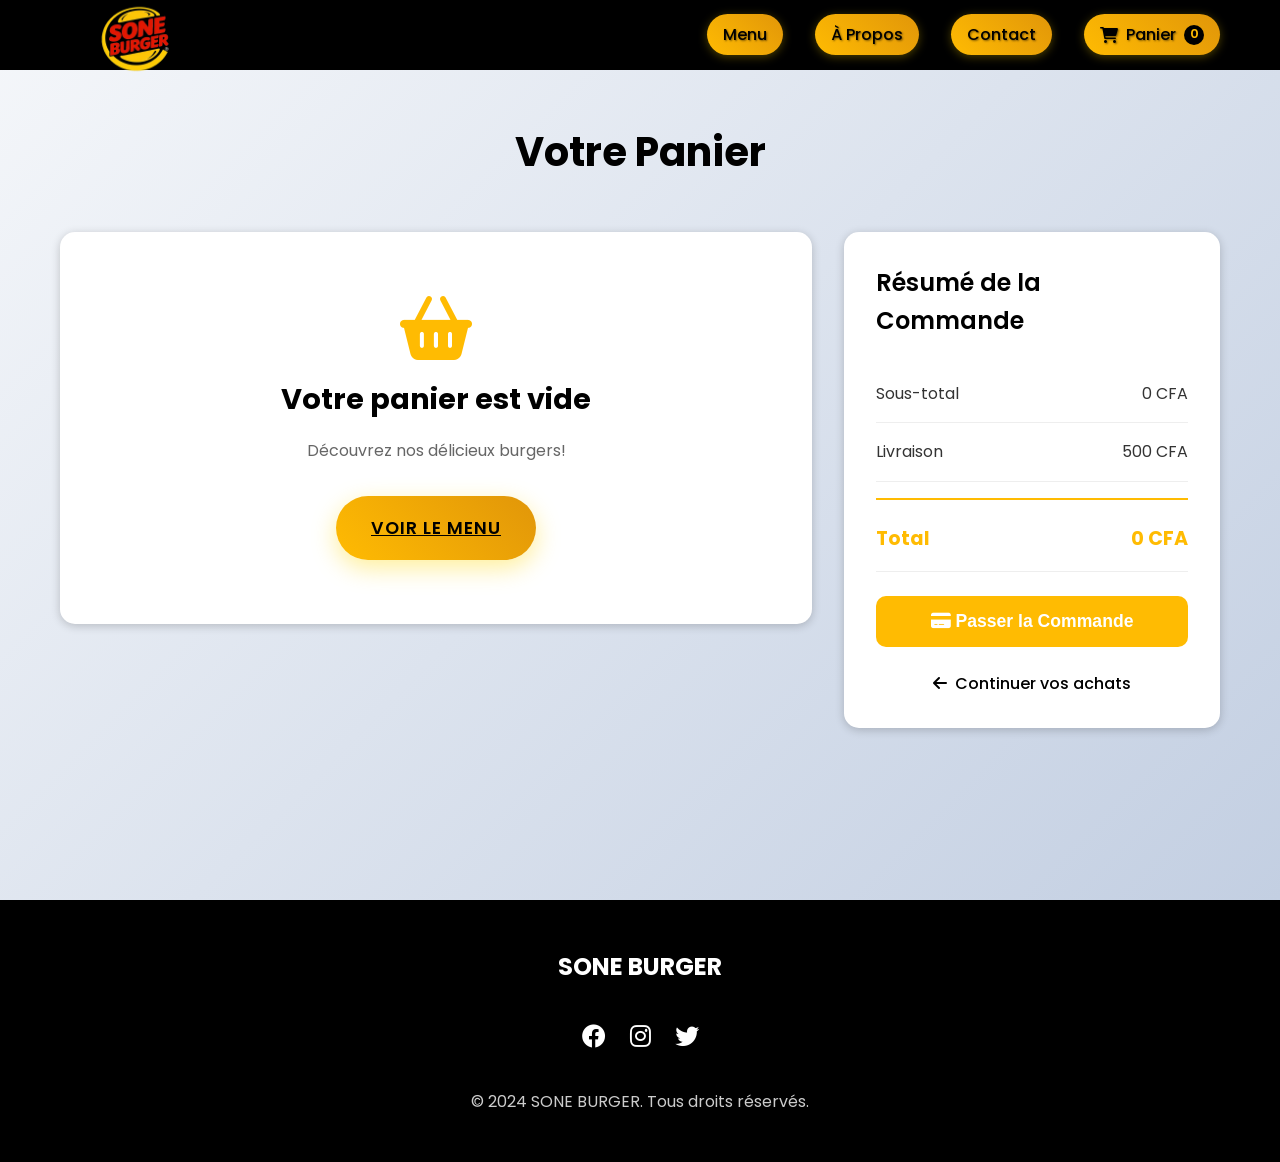
==== panier.html @ 5153b82e "mon premier commit" ====
<!DOCTYPE html>
<html lang="fr">
<head>
    <meta charset="UTF-8">
    <meta name="viewport" content="width=device-width, initial-scale=1.0">
    <title>Panier - SONE BURGER</title>
    <link rel="shortcut icon" href="./images/icone.png" type="image/x-icon">
    <link rel="stylesheet" href="styles.css">
    <link href="https://fonts.googleapis.com/css2?family=Poppins:wght@300;400;500;600;700&display=swap" rel="stylesheet">
    <link rel="stylesheet" href="https://cdnjs.cloudflare.com/ajax/libs/font-awesome/6.0.0/css/all.min.css">
    <style>
        body {
            background: #ffbb02 !important;
        }
        #navbar{
            background:#000;
        }
        .navbar {
            height: 70px;
            padding: 0 !important;
        }
        .nav-container {
            display: flex;
            justify-content: space-between;
            align-items: center;
            height: 100%;
            max-width: 1200px;
            margin: 0 auto;
            padding: 0 20px;
        }
        .logo img {
            height: 100px;
            width: auto;
            margin-top: 25px;
            transition: transform 0.3s ease;
            position: relative;
            z-index: 1001;
        }
        /* Style pour le bouton burger */
        .hamburger {
            display: none;
            flex-direction: column;
            cursor: pointer;
            gap: 6px;
            z-index: 1100;
        }
        .hamburger span {
            width: 30px;
            height: 3px;
            background: #fff;
            transition: all 0.3s ease;
        }
        @media (max-width: 768px) {
            .hamburger {
                display: flex;
            }
        }
    </style>
</head>
<body>
    <!-- Navigation -->
    <nav class="navbar" id="navbar">
        <div class="nav-container">
            <div class="logo">
               <a href="index.html"><img src="./images/icone.png" alt=""></a> 
            </div>

            <div class="hamburger" id="hamburger">
                <span></span>
                <span></span>
                <span></span>
            </div>

            <ul class="nav-menu" id="nav-menu">
                <li><a href="index.html#menu" class="nav-link">Menu</a></li>
                <li><a href="index.html#about" class="nav-link">À Propos</a></li>
                <li><a href="index.html#contact" class="nav-link">Contact</a></li>
                <li><a href="panier.html" class="nav-link">
                        <i class="fas fa-shopping-cart"></i> Panier
                        <span class="cart-count">0</span>
                    </a></li>
            </ul>
        </div>
    </nav>

    <!-- Panier Section -->
    <section class="cart-section">
        <div class="container">
            <h1 class="page-title">Votre Panier</h1>
            
            <div class="cart-container">
                <div class="cart-items">
                    <div id="cart-empty" class="cart-empty" style="display: none;">
                        <i class="fas fa-shopping-basket"></i>
                        <h2>Votre panier est vide</h2>
                        <p>Découvrez nos délicieux burgers!</p>
                        <a href="index.html#menu" class="cta-button">Voir le Menu</a>
                    </div>
                    
                    <div id="cart-content" class="cart-content">
                        <!-- Les articles du panier seront ajoutés dynamiquement -->
                    </div>
                </div>
                
                <div class="cart-summary">
                    <div class="summary-card">
                        <h3>Résumé de la Commande</h3>
                        <div class="summary-item">
                            <span>Sous-total</span>
                            <span id="subtotal">0 CFA</span>
                        </div>
                        <div class="summary-item">
                            <span>Livraison</span>
                            <span id="delivery">500 CFA</span>
                        </div>
                        <div class="summary-item total">
                            <span>Total</span>
                            <span id="total">0 CFA</span>
                        </div>
                        
                        <button id="checkout-btn" class="checkout-btn">
                            <i class="fas fa-credit-card"></i>
                            Passer la Commande
                        </button>
                        
                        <a href="index.html#menu" class="continue-shopping">
                            <i class="fas fa-arrow-left"></i>
                            Continuer vos achats
                        </a>
                    </div>
                </div>
            </div>
        </div>
    </section>

    <!-- Footer -->
    <footer class="footer">
        <div class="container">
            <div class="footer-content">
                <div class="footer-logo">
                    
                    <span>SONE BURGER</span>
                </div>
                <div class="footer-social">
                    <a href="#"><i class="fab fa-facebook"></i></a>
                    <a href="#"><i class="fab fa-instagram"></i></a>
                    <a href="#"><i class="fab fa-twitter"></i></a>
                </div>
                <div class="footer-text">
                    <p>&copy; 2024 SONE BURGER. Tous droits réservés.</p>
                </div>
            </div>
        </div>
    </footer>

    <script src="cart.js"></script>
</body>
</html>
---- styles.css ----
/* Variables */
:root {
    --primary-color: #ffbb02;
    --secondary-color: #e19609;
    --dark-color: #000000;
    --light-color: #f5f5f5;
    --text-color: #333333;
    --white: #ffffff;
    --shadow: 0 2px 10px rgba(0, 0, 0, 0.2);
    --transition: all 0.3s ease;
}

/* Reset et Base Styles */
* {
    margin: 0;
    padding: 0;
    box-sizing: border-box;
}

body {
    font-family: 'Poppins', sans-serif;
    line-height: 1.6;
    color: var(--text-color);
    overflow-x: hidden;
}

.container {
    max-width: 1200px;
    margin: 0 auto;
    padding: 0 20px;
}

/* Navigation */
.navbar {
    position: fixed;
    top: 0;
    width: 100%;
    background: rgba(0, 0, 0, 0);
    backdrop-filter: blur(0px);
    z-index: 1000;
    transition: var(--transition);
    border-bottom: 1px solid transparent;
}

.navbar.scrolled {
    background: rgba(0, 0, 0, 0.95);
    backdrop-filter: blur(15px);
    border-bottom: 1px solid var(--primary-color);
    box-shadow: 0 4px 30px rgba(255, 215, 0, 0.3);
}

.nav-container {
    max-width: 1200px;
    margin: 0 auto;
    padding: 1rem 2px;
    display: flex;
    justify-content: space-between;
    align-items: center;
}


.logo img {
    height: 90px; /* Ajustez cette valeur pour réduire ou agrandir l'image */
    width: auto;
    margin-right: 10px;
}

.logo i {
    margin-right: 10px;
    font-size: 1.5rem;
    color: var(--primary-color);
}

.logo span {
    color: var(--white);
    text-shadow: 2px 2px 4px rgba(0, 0, 0, 0.5);
}

.nav-menu {
    display: flex;
    list-style: none;
    align-items: center;
    gap: 2rem;
}

.nav-link {
    text-decoration: none;
    color: var(--white);
    font-weight: 500;
    transition: var(--transition);
    position: relative;
    text-shadow: 1px 1px 2px rgba(0, 0, 0, 0.5);
}

.nav-link:hover {
    color: var(--primary-color);
    text-shadow: 0 0 10px rgba(255, 215, 0, 0.5);
}

.nav-link::after {
    content: '';
    position: absolute;
    bottom: -5px;
    left: 0;
    width: 0;
    height: 2px;
    background: var(--primary-color);
    transition: var(--transition);
}

.nav-link:hover::after {
    width: 100%;
}

/* Panier */
.nav-link:last-child {
    display: flex;
    align-items: center;
    gap: 8px;
    background: linear-gradient(45deg, var(--primary-color), var(--secondary-color));
    color: var(--dark-color);
    padding: 8px 16px;
    border-radius: 25px;
    transition: var(--transition);
    box-shadow: 0 2px 10px rgba(255, 215, 0, 0.3);
}

.nav-link:last-child:hover {
    transform: translateY(-2px) scale(1.05);
    box-shadow: 0 4px 20px rgba(255, 215, 0, 0.5);
}

.nav-link:last-child::after {
    display: none;
}

.cart-count {
    background: var(--dark-color);
    color: var(--primary-color);
    border-radius: 50%;
    width: 20px;
    height: 20px;
    display: flex;
    align-items: center;
    justify-content: center;
    font-size: 0.8rem;
    font-weight: 600;
}

/* Hamburger Menu */
.hamburger {
    display: none;
    flex-direction: column;
    cursor: pointer;
    z-index: 1001;
}

.hamburger span {
    width: 25px;
    height: 3px;
    background: var(--dark-color);
    margin: 3px 0;
    transition: var(--transition);
    border-radius: 3px;
}

.hamburger.active span:nth-child(1) {
    transform: rotate(-45deg) translate(-5px, 6px);
}

.hamburger.active span:nth-child(2) {
    opacity: 0;
}

.hamburger.active span:nth-child(3) {
    transform: rotate(45deg) translate(-5px, -6px);
}

/* Carousel */
.hero-carousel {
    position: relative;
    height: 100vh;
    overflow: hidden;
    margin-top: 0;
}

.carousel-container {
    position: relative;
    height: 100%;
    display: flex;
    transition: transform 0.6s ease;
}

.carousel-slide {
    position: absolute;
    width: 100%;
    height: 100%;
    opacity: 0;
    transition: opacity 1s ease;
}

.carousel-slide.active {
    opacity: 1;
}

.slide-image-full {
    position: relative;
    width: 100%;
    height: 100%;
    overflow: hidden;
}

.slide-image-full img {
    width: 100%;
    height: 100%;
    object-fit: cover;
    object-position: center;
}

.slide-overlay {
    position: absolute;
    top: 0;
    left: 0;
    width: 100%;
    height: 100%;
    background: linear-gradient(135deg, 
        rgba(0, 0, 0, 0.7) 0%, 
        rgba(0, 0, 0, 0.5) 50%, 
        rgba(0, 0, 0, 0.3) 100%);
    display: flex;
    align-items: center;
    justify-content: center;
}

.slide-content {
    text-align: center;
    max-width: 800px;
    padding: 0 20px;
    color: var(--white);
}

.slide-content h1 {
    font-size: 4rem;
    font-weight: 800;
    margin-bottom: 1.5rem;
    line-height: 1.1;
    color: var(--primary-color);
    text-shadow: 3px 3px 6px rgba(255, 215, 0, 0.5);
}

.slide-content p {
    font-size: 1.3rem;
    margin-bottom: 2.5rem;
    max-width: 600px;
    opacity: 0.9;
    color: #fff;
    line-height: 1.6;
}

.cta-button {
    background: linear-gradient(45deg, var(--primary-color), var(--secondary-color));
    color: var(--dark-color);
    border: none;
    padding: 18px 35px;
    font-size: 1.1rem;
    font-weight: 600;
    border-radius: 50px;
    cursor: pointer;
    transition: var(--transition);
    text-transform: uppercase;
    letter-spacing: 1px;
    box-shadow: 0 8px 25px rgba(255, 215, 0, 0.4);
}

.cta-button:hover {
    transform: translateY(-3px) scale(1.05);
    box-shadow: 0 12px 35px rgba(255, 215, 0, 0.6);
}

.carousel-controls {
    position: absolute;
    top: 50%;
    transform: translateY(-50%);
    width: 100%;
    display: flex;
    justify-content: space-between;
    padding: 0 30px;
    pointer-events: none;
}

.carousel-btn {
    background: rgba(255, 215, 0, 0.9);
    border: none;
    width: 50px;
    height: 50px;
    border-radius: 50%;
    cursor: pointer;
    transition: var(--transition);
    pointer-events: all;
    display: flex;
    align-items: center;
    justify-content: center;
    font-size: 1.2rem;
    color: var(--dark-color);
}

.carousel-btn:hover {
    background: var(--primary-color);
    transform: scale(1.1);
}

.carousel-indicators {
    position: absolute;
    bottom: 30px;
    left: 50%;
    transform: translateX(-50%);
    display: flex;
    gap: 15px;
}

.indicator {
    width: 12px;
    height: 12px;
    border-radius: 50%;
    background: rgba(255, 215, 0, 0.5);
    cursor: pointer;
    transition: var(--transition);
}

.indicator.active {
    background: var(--primary-color);
    transform: scale(1.3);
}

/* Menu Section */
.menu-section {
    padding: 100px 0;
    background: linear-gradient(135deg, #1a1a1a 0%, #000000 100%);
}

.section-title {
    text-align: center;
    font-size: 2.5rem;
    font-weight: 700;
    color: var(--primary-color);
    margin-bottom: 3rem;
    position: relative;
    text-shadow: 2px 2px 4px rgba(255, 215, 0, 0.3);
}

.section-title::after {
    content: '';
    position: absolute;
    bottom: -10px;
    left: 50%;
    transform: translateX(-50%);
    width: 80px;
    height: 4px;
    background: linear-gradient(90deg, var(--primary-color), var(--secondary-color));
    border-radius: 2px;
    box-shadow: 0 0 20px rgba(255, 215, 0, 0.5);
}

.menu-category {
    font-size: 1.8rem;
    font-weight: 600;
    color: var(--primary-color);
    margin: 3rem 0 1.5rem 0;
    text-align: center;
    position: relative;
    text-shadow: 2px 2px 4px rgba(255, 215, 0, 0.2);
}

.menu-category::before {
    content: '';
    position: absolute;
    bottom: -5px;
    left: 50%;
    transform: translateX(-50%);
    width: 60px;
    height: 2px;
    background: var(--primary-color);
    opacity: 0.7;
}

.menu-grid {
    display: grid;
    grid-template-columns: repeat(auto-fit, minmax(300px, 1fr));
    gap: 2rem;
}

.menu-item {
    background: linear-gradient(135deg, #2a2a2a 0%, #1a1a1a 100%);
    border-radius: 15px;
    overflow: hidden;
    box-shadow: 0 8px 25px rgba(0, 0, 0, 0.3);
    transition: var(--transition);
    border: 1px solid rgba(255, 215, 0, 0.2);
}

.menu-item:hover {
    transform: translateY(-10px) scale(1.02);
    box-shadow: 0 15px 40px rgba(255, 215, 0, 0.2);
    border-color: var(--primary-color);
}

.menu-image {
    height: 200px;
    overflow: hidden;
    position: relative;
}

.menu-image::after {
    content: '';
    position: absolute;
    top: 0;
    left: 0;
    right: 0;
    bottom: 0;
    background: linear-gradient(180deg, transparent 0%, rgba(0, 0, 0, 0.7) 100%);
    opacity: 0;
    transition: var(--transition);
}

.menu-item:hover .menu-image::after {
    opacity: 1;
}

.menu-image img {
    width: 100%;
    height: 100%;
    object-fit: cover;
    transition: var(--transition);
}

.menu-item:hover .menu-image img {
    transform: scale(1.1);
}

.menu-info {
    padding: 1.5rem;
    position: relative;
}

.menu-info h3 {
    font-size: 1.3rem;
    font-weight: 600;
    color: var(--primary-color);
    margin-bottom: 0.5rem;
    text-shadow: 1px 1px 2px rgba(255, 215, 0, 0.3);
}

.menu-info p {
    color: #ccc;
    margin-bottom: 1rem;
    font-size: 0.9rem;
    line-height: 1.5;
}

.menu-footer {
    display: flex;
    justify-content: space-between;
    align-items: center;
    padding-top: 1rem;
    border-top: 1px solid rgba(255, 215, 0, 0.2);
}

.price {
    font-size: 1.5rem;
    font-weight: 700;
    color: var(--primary-color);
    text-shadow: 2px 2px 4px rgba(255, 215, 0, 0.3);
}

.add-to-cart {
    background: linear-gradient(45deg, var(--primary-color), var(--secondary-color));
    color: var(--dark-color);
    border: none;
    width: 40px;
    height: 40px;
    border-radius: 50%;
    cursor: pointer;
    transition: var(--transition);
    display: flex;
    align-items: center;
    justify-content: center;
    font-weight: 600;
    box-shadow: 0 4px 15px rgba(255, 215, 0, 0.3);
}

.add-to-cart:hover {
    transform: scale(1.2) rotate(90deg);
    box-shadow: 0 6px 25px rgba(255, 215, 0, 0.5);
}

/* About Section */
.about-section {
    padding: 100px 0;
    background: linear-gradient(135deg, #f5f7fa 0%, #c3cfe2 100%);
}

.about-content {
    display: grid;
    grid-template-columns: 1fr 1fr;
    gap: 4rem;
    align-items: center;
}

.about-text h2 {
    font-size: 2.5rem;
    font-weight: 700;
    color: var(--dark-color);
    margin-bottom: 1.5rem;
}

.about-text p {
    font-size: 1.1rem;
    line-height: 1.8;
    color: #555;
    margin-bottom: 1.5rem;
}

.features {
    display: flex;
    gap: 2rem;
    margin-top: 2rem;
}

.feature {
    display: flex;
    flex-direction: column;
    align-items: center;
    text-align: center;
}

.feature i {
    font-size: 2rem;
    color: var(--primary-color);
    margin-bottom: 0.5rem;
}

.feature span {
    font-weight: 500;
    color: var(--dark-color);
}

.about-image img {
    width: 100%;
    border-radius: 15px;
    box-shadow: var(--shadow);
}

/* Contact Section */
.contact-section {
    padding: 100px 0;
    background: var(--white);
}

.contact-section h2 {
    text-align: center;
    font-size: 2.5rem;
    font-weight: 700;
    color: var(--dark-color);
    margin-bottom: 3rem;
}

.contact-content {
    display: grid;
    grid-template-columns: 1fr 1fr;
    gap: 4rem;
}

.contact-info {
    display: flex;
    flex-direction: column;
    gap: 2rem;
}

.contact-item {
    display: flex;
    align-items: flex-start;
    gap: 1rem;
}

.contact-item i {
    font-size: 1.5rem;
    color: var(--primary-color);
    margin-top: 0.5rem;
}

.contact-item h3 {
    font-size: 1.2rem;
    font-weight: 600;
    color: var(--dark-color);
    margin-bottom: 0.5rem;
}

.contact-item p {
    color: #666;
    line-height: 1.6;
}

.contact-form {
    display: flex;
    flex-direction: column;
    gap: 1.5rem;
}

.contact-form input,
.contact-form textarea {
    padding: 15px;
    border: 2px solid #e0e0e0;
    border-radius: 10px;
    font-family: 'Poppins', sans-serif;
    font-size: 1rem;
    transition: var(--transition);
}

.contact-form input:focus,
.contact-form textarea:focus {
    outline: none;
    border-color: var(--primary-color);
}

.submit-btn {
    background: var(--primary-color);
    color: var(--white);
    border: none;
    padding: 15px 30px;
    font-size: 1.1rem;
    font-weight: 600;
    border-radius: 10px;
    cursor: pointer;
    transition: var(--transition);
    text-transform: uppercase;
    letter-spacing: 1px;
}

.submit-btn:hover {
    background: var(--secondary-color);
    transform: translateY(-2px);
}

/* Footer */
.footer {
    background: var(--dark-color);
    color: var(--white);
    padding: 3rem 0;
}

.footer-content {
    display: flex;
    flex-direction: column;
    align-items: center;
    gap: 2rem;
}

.footer-logo {
    display: flex;
    align-items: center;
    font-size: 1.5rem;
    font-weight: 700;
    gap: 10px;
}

.footer-logo i {
    color: var(--primary-color);
}

.footer-social {
    display: flex;
    gap: 1.5rem;
}

.footer-social a {
    color: var(--white);
    font-size: 1.5rem;
    transition: var(--transition);
}

.footer-social a:hover {
    color: var(--primary-color);
    transform: translateY(-3px);
}

.footer-text p {
    text-align: center;
    opacity: 0.8;
}

/* Responsive Design */
@media (max-width: 768px) {
    .nav-menu {
        position: fixed;
        left: -100%;
        top: 80px;
        flex-direction: column;
        background: var(--white);
        width: 100%;
        text-align: center;
        transition: 0.3s;
        box-shadow: 0 10px 27px rgba(0, 0, 0, 0.05);
        padding: 2rem 0;
        gap: 1rem;
    }

    .nav-menu.active {
        left: 0;
    }

    .hamburger {
        display: flex;
    }

    .slide-content {
        padding: 0 30px;
    }

    .slide-content h1 {
        font-size: 2.5rem;
    }

    .slide-content p {
        font-size: 1rem;
    }

    .carousel-slide {
        flex-direction: column;
    }

    .slide-image {
        height: 50%;
    }

    .carousel-controls {
        padding: 0 15px;
    }

    .carousel-btn {
        width: 40px;
        height: 40px;
        font-size: 1rem;
    }

    .about-content,
    .contact-content {
        grid-template-columns: 1fr;
        gap: 2rem;
    }

    .features {
        flex-direction: column;
        gap: 1rem;
    }

    .menu-grid {
        grid-template-columns: 1fr;
    }

    .section-title {
        font-size: 2rem;
    }

    .about-text h2,
    .contact-section h2 {
        font-size: 2rem;
    }
}

@media (max-width: 480px) {
    .slide-content h1 {
        font-size: 2rem;
    }

    .cta-button {
        padding: 12px 25px;
        font-size: 1rem;
    }

    .menu-info {
        padding: 1rem;
    }

    .contact-form input,
    .contact-form textarea {
        padding: 12px;
    }
}

/* Animations */
@keyframes fadeIn {
    from {
        opacity: 0;
        transform: translateY(20px);
    }
    to {
        opacity: 1;
        transform: translateY(0);
    }
}

.menu-item {
    animation: fadeIn 0.6s ease forwards;
}

.menu-item:nth-child(1) {
    animation-delay: 0.1s;
}

.menu-item:nth-child(2) {
    animation-delay: 0.2s;
}

.menu-item:nth-child(3) {
    animation-delay: 0.3s;
}

/* Scrollbar Styling */
::-webkit-scrollbar {
    width: 10px;
}

::-webkit-scrollbar-track {
    background: #f1f1f1;
}

::-webkit-scrollbar-thumb {
    background: var(--primary-color);
    border-radius: 5px;
}

::-webkit-scrollbar-thumb:hover {
    background: var(--secondary-color);
}
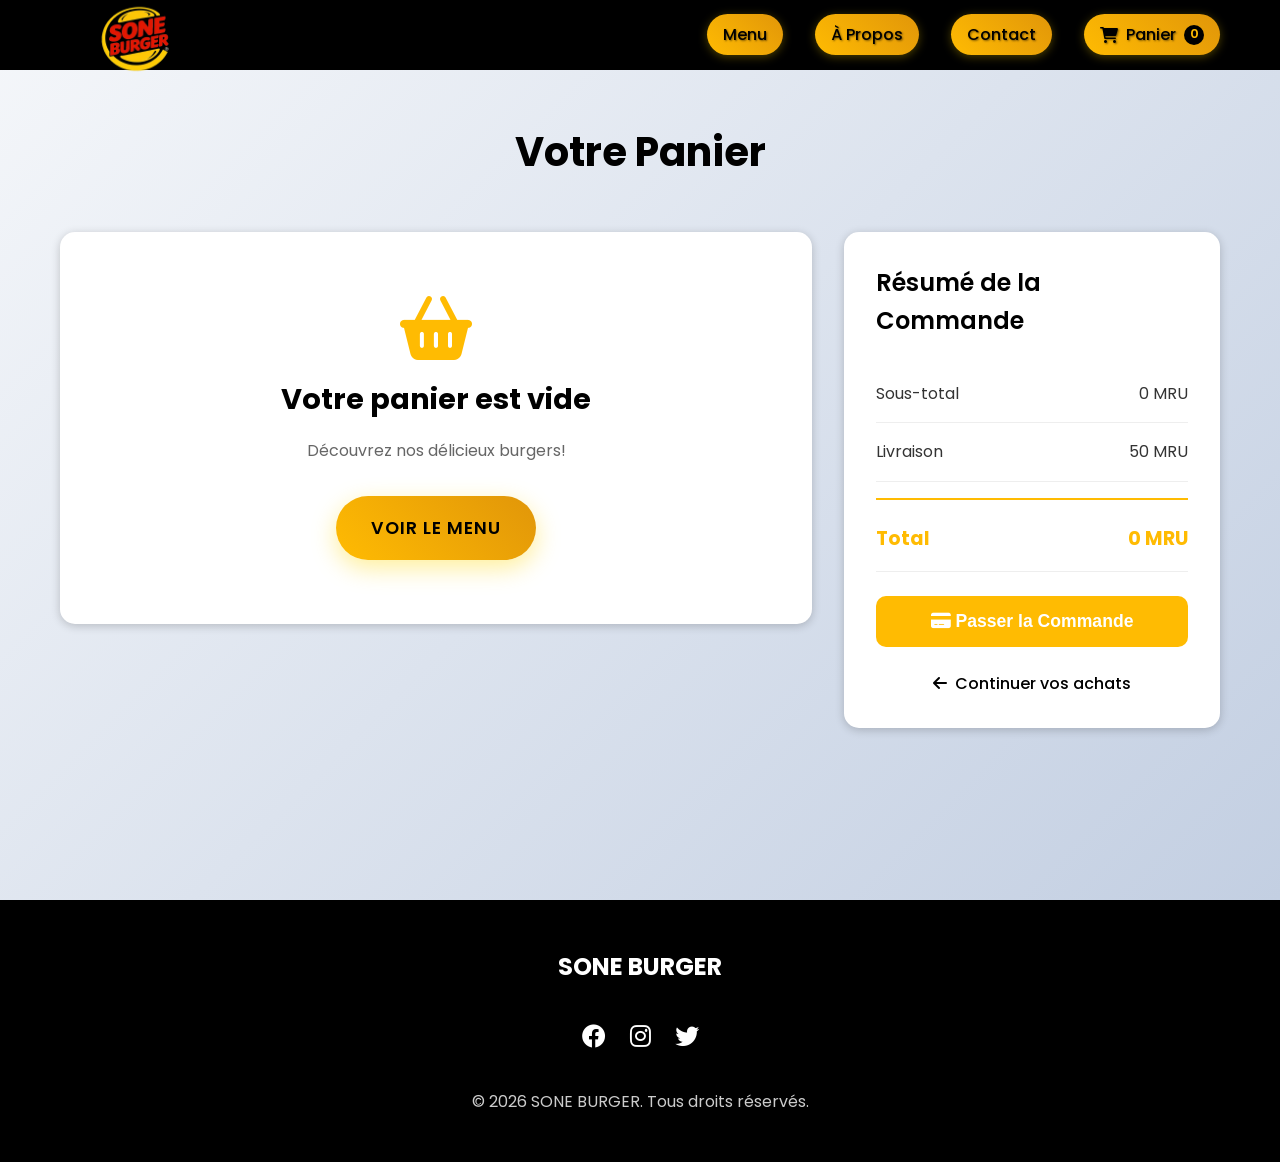
==== commit 2079ec43: "nouveau depot" ====
--- a/panier.html
+++ b/panier.html
@@ -107,15 +107,15 @@
                         <h3>Résumé de la Commande</h3>
                         <div class="summary-item">
                             <span>Sous-total</span>
-                            <span id="subtotal">0 CFA</span>
+                            <span id="subtotal">0 MRU</span>
                         </div>
                         <div class="summary-item">
                             <span>Livraison</span>
-                            <span id="delivery">500 CFA</span>
+                            <span id="delivery">50 MRU</span>
                         </div>
                         <div class="summary-item total">
                             <span>Total</span>
-                            <span id="total">0 CFA</span>
+                            <span id="total">0 MRU</span>
                         </div>
                         
                         <button id="checkout-btn" class="checkout-btn">
@@ -147,7 +147,7 @@
                     <a href="#"><i class="fab fa-twitter"></i></a>
                 </div>
                 <div class="footer-text">
-                    <p>&copy; 2024 SONE BURGER. Tous droits réservés.</p>
+                    <p>&copy; 2026 SONE BURGER. Tous droits réservés.</p>
                 </div>
             </div>
         </div>
--- a/styles.css
+++ b/styles.css
@@ -58,9 +58,8 @@
     align-items: center;
 }
 
-
 .logo img {
-    height: 90px; /* Ajustez cette valeur pour réduire ou agrandir l'image */
+    height: 55px;
     width: auto;
     margin-right: 10px;
 }
@@ -196,6 +195,7 @@
     width: 100%;
     height: 100%;
     opacity: 0;
+    will-change: opacity;
     transition: opacity 1s ease;
 }
 
@@ -232,6 +232,13 @@
     justify-content: center;
 }
 
+.hero-logo {
+    width: 120px;
+    height: auto;
+    margin-bottom: 20px;
+    filter: drop-shadow(0 0 10px rgba(0,0,0,0.5));
+}
+
 .slide-content {
     text-align: center;
     max-width: 800px;
@@ -270,6 +277,8 @@
     text-transform: uppercase;
     letter-spacing: 1px;
     box-shadow: 0 8px 25px rgba(255, 215, 0, 0.4);
+    list-style: none;
+    text-decoration: none;
 }
 
 .cta-button:hover {
@@ -396,6 +405,7 @@
     box-shadow: 0 8px 25px rgba(0, 0, 0, 0.3);
     transition: var(--transition);
     border: 1px solid rgba(255, 215, 0, 0.2);
+    will-change: transform, opacity;
 }
 
 .menu-item:hover {
@@ -690,12 +700,18 @@
 
 /* Responsive Design */
 @media (max-width: 768px) {
+    .navbar {
+        background: rgba(0, 0, 0, 0.95) !important;
+        backdrop-filter: blur(15px);
+        height: 70px;
+    }
+
     .nav-menu {
         position: fixed;
         left: -100%;
-        top: 80px;
+        top: 70px;
         flex-direction: column;
-        background: var(--white);
+        background: rgba(0, 0, 0, 0.95);
         width: 100%;
         text-align: center;
         transition: 0.3s;
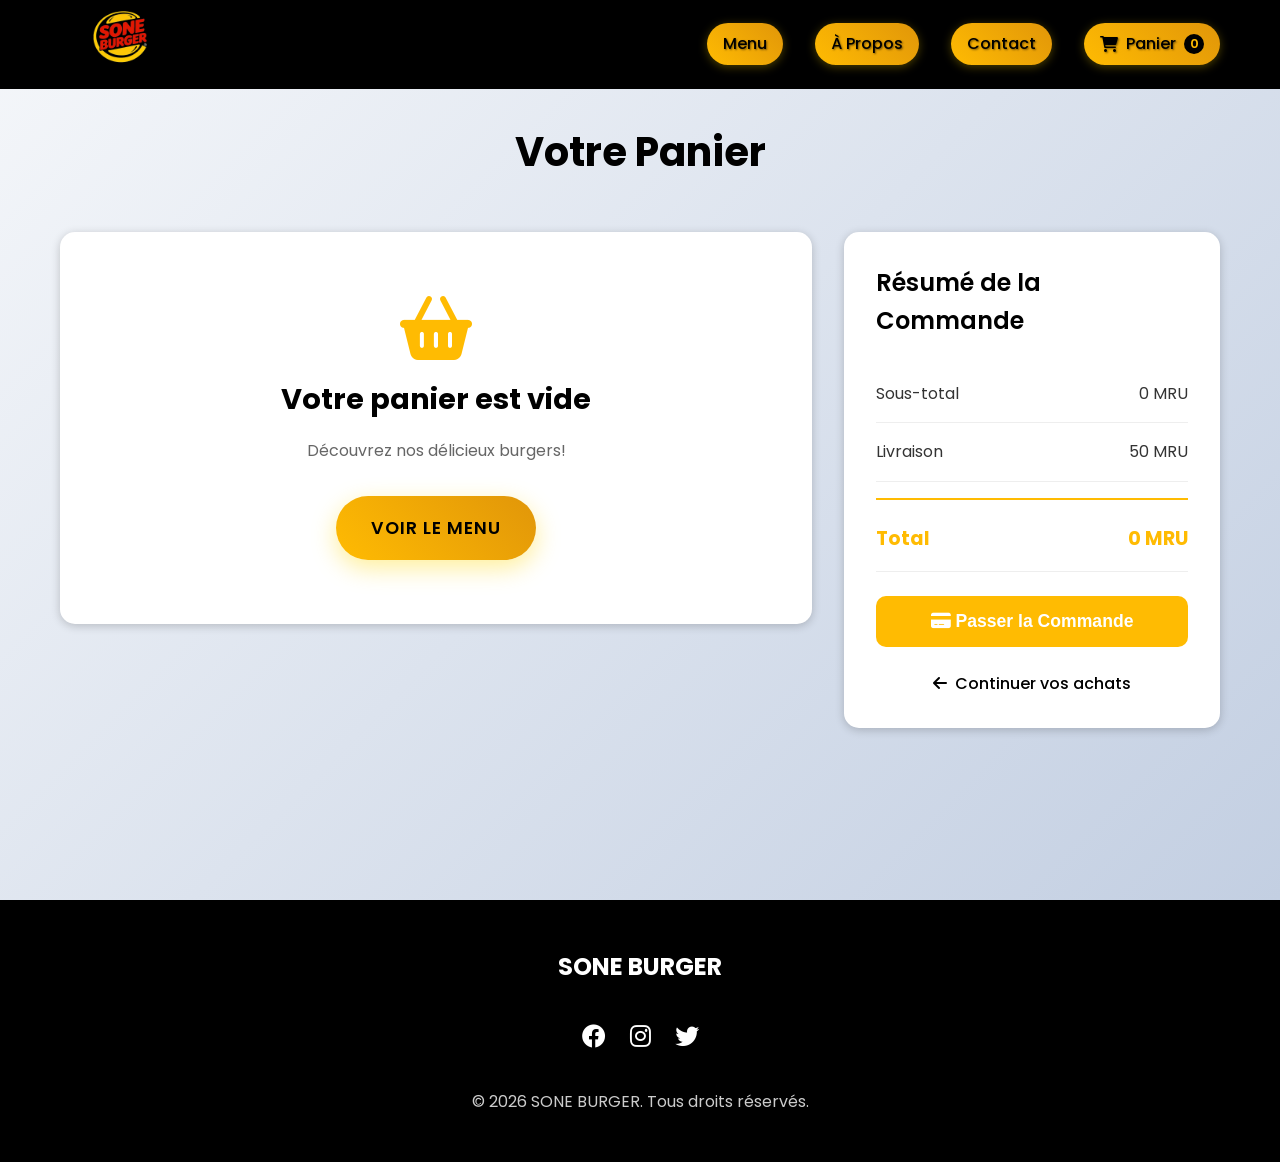
==== commit d0874658: "dernier commit sur sone burger" ====
--- a/panier.html
+++ b/panier.html
@@ -12,48 +12,8 @@
         body {
             background: #ffbb02 !important;
         }
-        #navbar{
-            background:#000;
-        }
-        .navbar {
-            height: 70px;
-            padding: 0 !important;
-        }
-        .nav-container {
-            display: flex;
-            justify-content: space-between;
-            align-items: center;
-            height: 100%;
-            max-width: 1200px;
-            margin: 0 auto;
-            padding: 0 20px;
-        }
-        .logo img {
-            height: 100px;
-            width: auto;
-            margin-top: 25px;
-            transition: transform 0.3s ease;
-            position: relative;
-            z-index: 1001;
-        }
-        /* Style pour le bouton burger */
-        .hamburger {
-            display: none;
-            flex-direction: column;
-            cursor: pointer;
-            gap: 6px;
-            z-index: 1100;
-        }
-        .hamburger span {
-            width: 30px;
-            height: 3px;
-            background: #fff;
-            transition: all 0.3s ease;
-        }
-        @media (max-width: 768px) {
-            .hamburger {
-                display: flex;
-            }
+        #navbar {
+            background: #000;
         }
     </style>
 </head>
--- a/styles.css
+++ b/styles.css
@@ -17,6 +17,11 @@
     box-sizing: border-box;
 }
 
+html,
+body {
+    min-height: 100%;
+}
+
 body {
     font-family: 'Poppins', sans-serif;
     line-height: 1.6;
@@ -34,7 +39,11 @@
 .navbar {
     position: fixed;
     top: 0;
+    left: 0;
+    right: 0;
     width: 100%;
+    padding: 0;
+    min-height: 80px;
     background: rgba(0, 0, 0, 0);
     backdrop-filter: blur(0px);
     z-index: 1000;
@@ -52,15 +61,17 @@
 .nav-container {
     max-width: 1200px;
     margin: 0 auto;
-    padding: 1rem 2px;
+    padding: 0 20px;
     display: flex;
     justify-content: space-between;
     align-items: center;
+    min-height: 80px;
 }
 
 .logo img {
-    height: 55px;
+    height: 80px;
     width: auto;
+    margin: 0;
     margin-right: 10px;
 }
 
@@ -157,7 +168,7 @@
 .hamburger span {
     width: 25px;
     height: 3px;
-    background: var(--dark-color);
+    background: var(--white);
     margin: 3px 0;
     transition: var(--transition);
     border-radius: 3px;
@@ -655,7 +666,7 @@
 .footer {
     background: var(--dark-color);
     color: var(--white);
-    padding: 3rem 0;
+    padding: 3rem 0 calc(3rem + env(safe-area-inset-bottom));
 }
 
 .footer-content {
@@ -703,13 +714,13 @@
     .navbar {
         background: rgba(0, 0, 0, 0.95) !important;
         backdrop-filter: blur(15px);
-        height: 70px;
+        min-height: 80px;
     }
 
     .nav-menu {
         position: fixed;
         left: -100%;
-        top: 70px;
+        top: 80px;
         flex-direction: column;
         background: rgba(0, 0, 0, 0.95);
         width: 100%;
